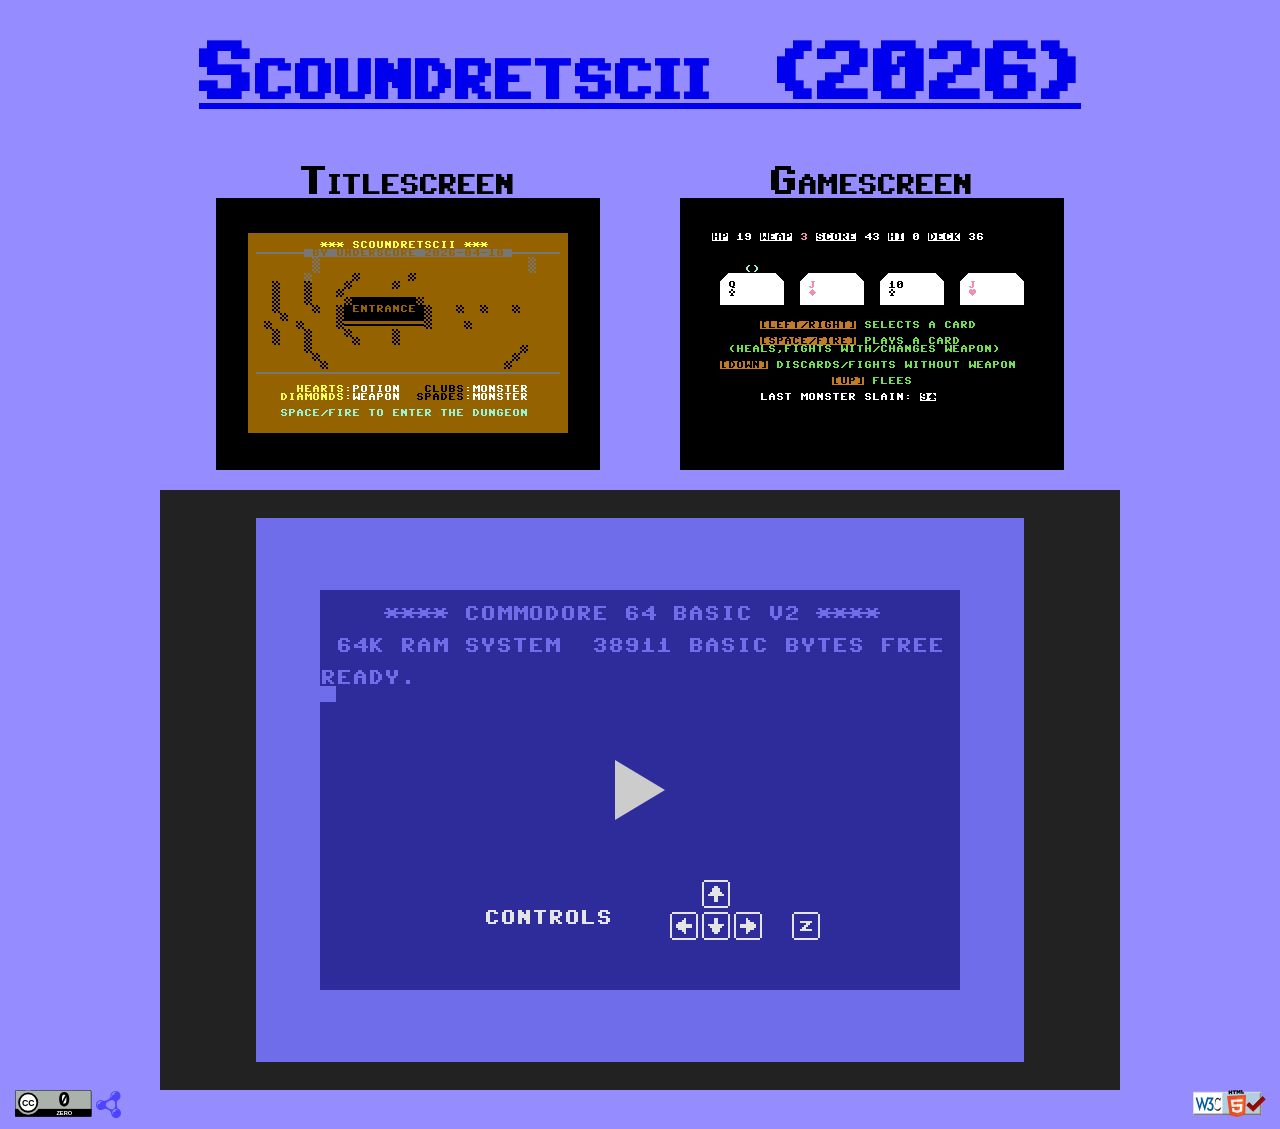
==== index.html @ f5ee2f28 "Update index.html" ====
<!DOCTYPE html>
<html lang="en">
<!-- Licensed under the Academic Free License version 3.0
	- Any copyright dedicated to the public domain -->
	<head>
		<link rel="license" href="https://spdx.org/licenses/AFL-3.0">
		<link rel="license" href="https://creativecommons.org/publicdomain/zero/1.0/">
		<meta http-equiv="Content-Type" content="text/html; charset=utf-8">
    <link rel="preload" href="bs.svg" as="image" type="image/svg+xml">
 		<link rel="stylesheet" href="style.css">
    <meta name="mobile-web-app-capable" content="yes">
		<meta name="viewport" content="width=device-width, initial-scale=0.5">
		<meta name="description" content="C64 single load BASIC game using PETSCII graphics: Scoundretscii from 2026.">
		<meta name="theme-color" content="lightblue">
		<title>Scoundretscii (2026)</title>
		<link rel="shortcut icon" href="[data-uri]">
<style>
img {width:384px;height:272px;image-rendering:pixelated;}
</style><script>
// @license magnet:?xt=urn:btih:90dc5c0be029de84e523b9b3922520e79e0e6f08&dn=cc0.txt
document.onreadystatechange = () => {if(document.readyState === "interactive") {
    for (const v of document.querySelectorAll('a[href$="="]')) {
      v.setAttribute("href",v.getAttribute("href") + location.href);
    }
  }
}
// @license-end
</script></head>
<body><header>
<h1><a download="scoundretscii.prg" href="scoundretscii.prg">Scoundretscii (2026)</a></h1>
</header><main vocab="http://schema.org/" typeof="ImageGallery" style="grid-template: repeat(1, 1fr) / repeat(2, 1fr)">
<figure typeof="ImageObject" property="image"><figcaption property="name">Titlescreen</figcaption>
<a href="sp.svg" property="ContentUrl"><img src="sp.svg" alt="Title screen"></a>
</figure><figure typeof="ImageObject" property="image"><figcaption property="name">Gamescreen</figcaption>
<a href="sp.svg#i2" property="ContentUrl"><img src="sp.svg#i2" alt="Game screen"></a>
</figure>
</main>
<iframe style="width:960px;height:600px;border:none;display:block;margin:0 auto" src="/play/index.html"></iframe>
<footer>
<svg style="float:right;height:3vh;padding-right:0.5vw" role="img" aria-label="Valid HTML5"
   viewBox="0 0 551.505 204.629"
   overflow="visible"
   enable-background="new 0 0 551.505 204.629"
   xml:space="preserve"
   id="svg3281"
   xmlns="http://www.w3.org/2000/svg"
><a href="https://validator.w3.org/nu/?doc="><title>Valid HTML5</title>
<g
   id="g3286">
						<rect
   style="fill:#cccccc"
   x="0"
   id="rect3288"
   height="173.802"
   width="517.521"
   y="13.449" /> 
					</g><rect
   x="5.3400002"
   y="20.246"
   width="510.724"
   height="167.005"
   id="rect3292"
   style="fill:#ffffff" /><g
   id="g3294">
						<rect
   style="fill:#b3cee1"
   id="rect3296"
   height="167.006"
   width="293.229"
   y="20.731001"
   x="222.35001" /> 
					</g><g
   id="g2299">
								<path
   style="fill:#221b0a"
   d="M 209.16571,56.324 L 211.29771,67.053253 L 204.70875,83.235483 C 204.70875,83.235483 200.86171,75.84577 196.04671,72.45477 C 191.99671,69.59677 187.92816,69.771966 183.79916,70.622966 C 178.48816,71.717966 174.54107,76.790253 171.92207,84.352253 C 172.17707,84.352253 171.20545,86.576 171.20545,86.576 C 168.06245,95.926 169.30916,100.29616 169.352,104.617 C 169.41812,111.28605 170.232,115.226 170.232,115.226 C 170.232,115.226 165.652,106.752 165.695,94.336 C 165.721,85.482 167.116,77.445 171.214,69.518 C 174.819,62.548 180.174,58.365 184.934,57.879 C 189.849,57.36 193.743,59.732 196.743,62.301 C 199.893,64.994 203.088,70.885 203.088,70.885 L 209.16571,56.324 z "
   id="path2301" />
								<path
   style="fill:#221b0a"
   d="M 208.826,129.637 C 208.826,129.637 205.492,135.595 203.418,137.896 C 201.343,140.187 197.627,144.231 193.027,146.256 C 188.438,148.278 186.034,148.66 181.491,148.222 C 176.959,147.784 172.75,145.164 171.274,144.062 C 169.792,142.972 166.017,139.745 163.897,136.75 C 161.755,133.738 158.428,127.722 158.428,127.722 C 158.428,127.722 160.281,133.749 161.443,136.305 C 162.106,137.777 164.172,142.275 167.09,146.199 C 169.803,149.855 175.104,156.149 183.138,157.565 C 191.175,158.99 196.693,155.384 198.062,154.508 C 199.424,153.63 202.305,151.223 204.128,149.274 C 206.037,147.236 207.83,144.632 208.826,143.082 C 209.564,141.943 210.746,139.642 210.746,139.642 L 208.826,129.637 z "
   id="path2303" />
							</g><g
   id="g2305">
								<polygon
   style="fill:#005a9c"
   points="70.064,56.899 88.236,118.669 106.405,56.899 119.555,56.899 89.487,158.386 88.234,158.386 69.438,95.493 50.644,158.386 49.388,158.386 19.321,56.899 32.475,56.899 50.644,118.669 62.923,77.07 56.906,56.899 70.064,56.899 "
   id="path2307" />
								<path
   style="fill:#005a9c"
   d="M 156.913,125.805 C 156.913,134.996 154.469,142.727 149.582,148.99 C 144.698,155.253 138.37,158.387 130.601,158.387 C 124.757,158.387 119.659,156.521 115.318,152.811 C 110.971,149.088 107.753,144.055 105.665,137.716 L 115.942,133.455 C 117.446,137.298 119.433,140.326 121.893,142.537 C 124.354,144.745 127.254,145.854 130.601,145.854 C 134.109,145.854 137.077,143.889 139.501,139.971 C 141.924,136.047 143.134,131.32 143.134,125.805 C 143.134,119.709 141.835,114.996 139.242,111.65 C 136.241,107.728 131.519,105.759 125.083,105.759 L 120.075,105.759 L 120.075,99.748 L 137.616,69.425 L 116.435,69.425 L 110.547,79.443 L 106.801,79.443 L 106.801,56.899 L 155.659,56.899 L 155.659,63.032 L 137.117,94.991 C 143.624,97.07 148.56,100.878 151.9,106.39 C 155.243,111.906 156.913,118.374 156.913,125.805 z "
   id="path2309" />
							</g><g
   id="g3315">
						<rect
   style="fill:#4f4f4f"
   id="rect3317"
   height="5.8249998"
   width="510.23901"
   y="181.425"
   x="5.3400002" /> 
					</g><g
   id="g3319">
						<g
   id="g3321">
							<rect
   style="fill:#b39f67"
   id="rect3323"
   height="5.8249998"
   width="293.715"
   y="176.571"
   x="222.35001" /> 
						</g>
						<g
   id="g3325">
							<rect
   style="fill:#b4b4b4"
   id="rect3327"
   height="5.8249998"
   width="217.009"
   y="176.571"
   x="5.3400002" /> 
						</g>
					</g><g
   id="g3329">
						<polygon
   style="fill:#e44d26"
   id="polygon3331"
   points="277.795,191.098 257.909,45.275 401.367,38.584 395.125,185.602 337.138,204.629 277.795,191.098 " />
						<polygon
   style="fill:#f16529"
   id="polygon3333"
   points="336.645,192.174 383.5,176.801 388.835,51.168 330.196,53.903 336.645,192.174 " />
						<polygon
   style="fill:#ebebeb"
   id="polygon3335"
   points="332.729,108.213 308.964,109.322 306.465,91.006 331.87,89.821 331.032,71.862 330.973,71.865 286.001,73.962 286.656,78.76 293.376,128.046 333.566,126.172 332.729,108.213 " />
						<polygon
   style="fill:#ebebeb"
   id="polygon3337"
   points="334.903,154.852 334.826,154.878 314.574,150.411 312.627,136.146 302.908,136.599 294.599,136.987 298.43,165.07 335.693,173.567 335.775,173.54 334.903,154.852 " />
						<polygon
   style="fill:var(--tcolor)"
   id="polygon3339"
   points="269.401,4.859 278.528,4.433 278.949,13.45 287.298,13.061 286.877,4.043 296.004,3.619 297.277,30.925 288.151,31.35 287.724,22.207 279.375,22.596 279.802,31.74 270.675,32.165 269.401,4.859 " />
						<polygon
   style="fill:var(--tcolor)"
   id="polygon3341"
   points="308.428,12.113 300.393,12.487 299.97,3.433 325.171,2.258 325.594,11.312 317.555,11.687 318.405,29.939 309.278,30.365 308.428,12.113 " />
						<polygon
   style="fill:var(--tcolor)"
   id="polygon3343"
   points="329.17,2.071 338.687,1.627 344.988,10.949 350.388,1.082 359.908,0.638 361.183,27.944 352.092,28.368 351.461,14.833 345.635,24.834 345.479,24.842 338.742,15.427 339.373,28.961 330.443,29.378 329.17,2.071 " />
						<polygon
   style="fill:var(--tcolor)"
   id="polygon3345"
   points="364.451,0.426 373.581,0 374.434,18.281 387.27,17.682 387.69,26.708 365.726,27.732 364.451,0.426 " />
						<polygon
   style="fill:#ffffff"
   id="polygon3347"
   points="332.666,108.216 333.504,126.175 355.62,125.144 354.621,148.531 334.843,154.872 335.714,173.556 372.059,161.636 372.184,158.587 374.199,111.111 374.413,106.27 369.573,106.496 332.666,108.216 " />
						<polygon
   style="fill:#ffffff"
   id="polygon3349"
   points="330.973,71.865 331.492,83.02 331.808,89.781 331.81,89.824 375.131,87.804 375.131,87.804 375.189,87.801 375.36,83.749 375.756,74.604 375.961,69.767 330.973,71.865 " />
					</g><g
   id="g3351">
						<rect
   style="fill:#4f4f4f"
   id="rect3353"
   height="165.401"
   width="5.8260002"
   y="20.246"
   x="510.72501" /> 
					</g><g
   id="g3355">
						<rect
   style="fill:#b39f67"
   id="rect3357"
   height="160.694"
   width="5.8260002"
   y="20.731001"
   x="504.89801" /> 
					</g><g
   id="g3359">
						<polygon
   style="fill:#980f08"
   id="polygon3361"
   points="402.462,115.4 425.766,92.097 454.409,120.74 528.202,46.947 551.505,70.25 456.352,165.405 402.462,115.4 " />
					</g><g
   id="g3363">
						<polygon
   style="fill:#840b08"
   id="polygon3365"
   points="410.389,107.594 425.28,93.068 453.924,121.711 527.717,47.918 538.843,58.063 455.865,140.166 410.389,107.594 " />
					</g>
	</a></svg>
<svg xmlns="http://www.w3.org/2000/svg" xmlns:xlink="http://www.w3.org/1999/xlink" viewbox="0 0 255 90" style="margin-left:1ex;height:3vh" role="img" aria-label="The source code of this page is free to copy without permission">
<a xlink:href="https://creativecommons.org/publicdomain/zero/1.0/"><title>The source code of this page is free to
copy/use without permission/attribution</title>
<rect x="1" y="1" width="253" height="87" rx="4" ry="4" stroke-width="2" stroke="#000000" fill="#aab2ab"/>
<rect x="0" y="63" width="255" height="26" stroke="none" fill="#000000"/>
<circle cx="44" cy="42" r="40.1" stroke="none" fill="#aab2ab"/>
<circle cx="44" cy="42" r="30.5" stroke-width="6" stroke="#000000" fill="#FFFFFF"/>
<text fill="#000000" x="23" y="52" style="font-family:Arial,sans-serif;font-size:29px;font-weight:bold">CC</text>
<rect x="152" y="11" width="24" height="39" rx="10.5" ry="16.5" stroke-width="9.5" stroke="#000000" fill="#FFFFFF"/>
<line x1="154" y1="49" x2="174" y2="12" stroke="#000000" stroke-width="6"/>
<text fill="#FFFFFF" x="138" y="83" style="font-family:Arial,sans-serif;font-size:19px;font-weight:bold">ZERO</text>
</a></svg>
<svg viewBox="0 0 943 1019" style="fill: #4D44FF; vertical-align: -0.1em; height: 3vh" role="img" aria-label="Valid RDFa structured data">
<a href="https://validator.schema.org/#url="><title>Valid RDFa 
structured data</title>
<path fill-rule="evenodd" d="M845,668c-6-3-13-6-19-9l5-0c0,0-42-18-45-152 c-4-133,40-156,40-156l-0,0c33-17,61-43,79-78c48-91,14-203-77-252 C729-26,617,8,569,99c-20,37-25,78-19,117l-2-3c0,0,11,48-103,119 c-113,71-165,35-165,35l3,5c-3-2-6-4-10-6C183,317,70,352,22,443 c-48,91-14,203,77,252c68,36,147,26,204-19l-1,2c0,0,41-34,160,30 c94,50,108,100,110,118c-2,69,33,137,98,171c91,48,203,14,252-77 C970,829,935,717,845,668z M635,693c-15,5-58,11-148-37 c-98-53-113-97-115-110c1-16,1-32-2-48l1,1c0,0-8-43,104-112 c100-62,146-50,154-47c5,4,11,7,17,10c11,6,23,11,35,14 c14,13,39,50,42,149c3,99-26,137-42,150C664,671,648,681,635,693z   M622,81c-54,59-55,146-3,196c-26-25-25-77,1-126 c3-4,13-15,27-10c1,0,2,1,3,1c3,1,7,1,10,1 c22-1,38-19,37-41c-0-10-4-18-11-25c50-33,107-37,131-15l1,0 C765,12,677,21,622,81z   M78,431c-54,59-55,146-03,196c-26-25-25-77,1-126 c3-4,13-15,27-10c1,0,2,1,3,1c3,1,7,1,10,1 c22-1,38-19,37-41c-0-10-4-18-11-25c50-33,107-37,131-15l1,0 C221,363,133,371,78,431z   M654,728c-54,59-55,146-3,196c-26-25-25-77,1-126 c3-4,13-15,27-10c1,0,2,1,3,1c3,1,7,1,10,1 c22-1,38-19,37-41c-0-10-4-18-11-25c50-33,107-37,131-15l1,0 C797,659,709,668,654,728z" />
</a></svg></footer></body></html>
---- style.css ----
@font-face{font-family:'C64 Pro';src:url([data-uri]) format('woff2');}
:root {background-color:#958DFF}
main {display:grid;margin:0 auto;align-items:center;width:fit-content}
header,h1[style],figcaption {font-variant:small-caps;text-align:center;font-size:xx-large;font-family:"C64 Pro"}
a[style] {display:inline-block;width:384px;height:272px;background:no-repeat var(--vg);font-size:18pt}
figcaption:has(+ a:hover),figure:focus-within > figcaption {color:#4D44FF}
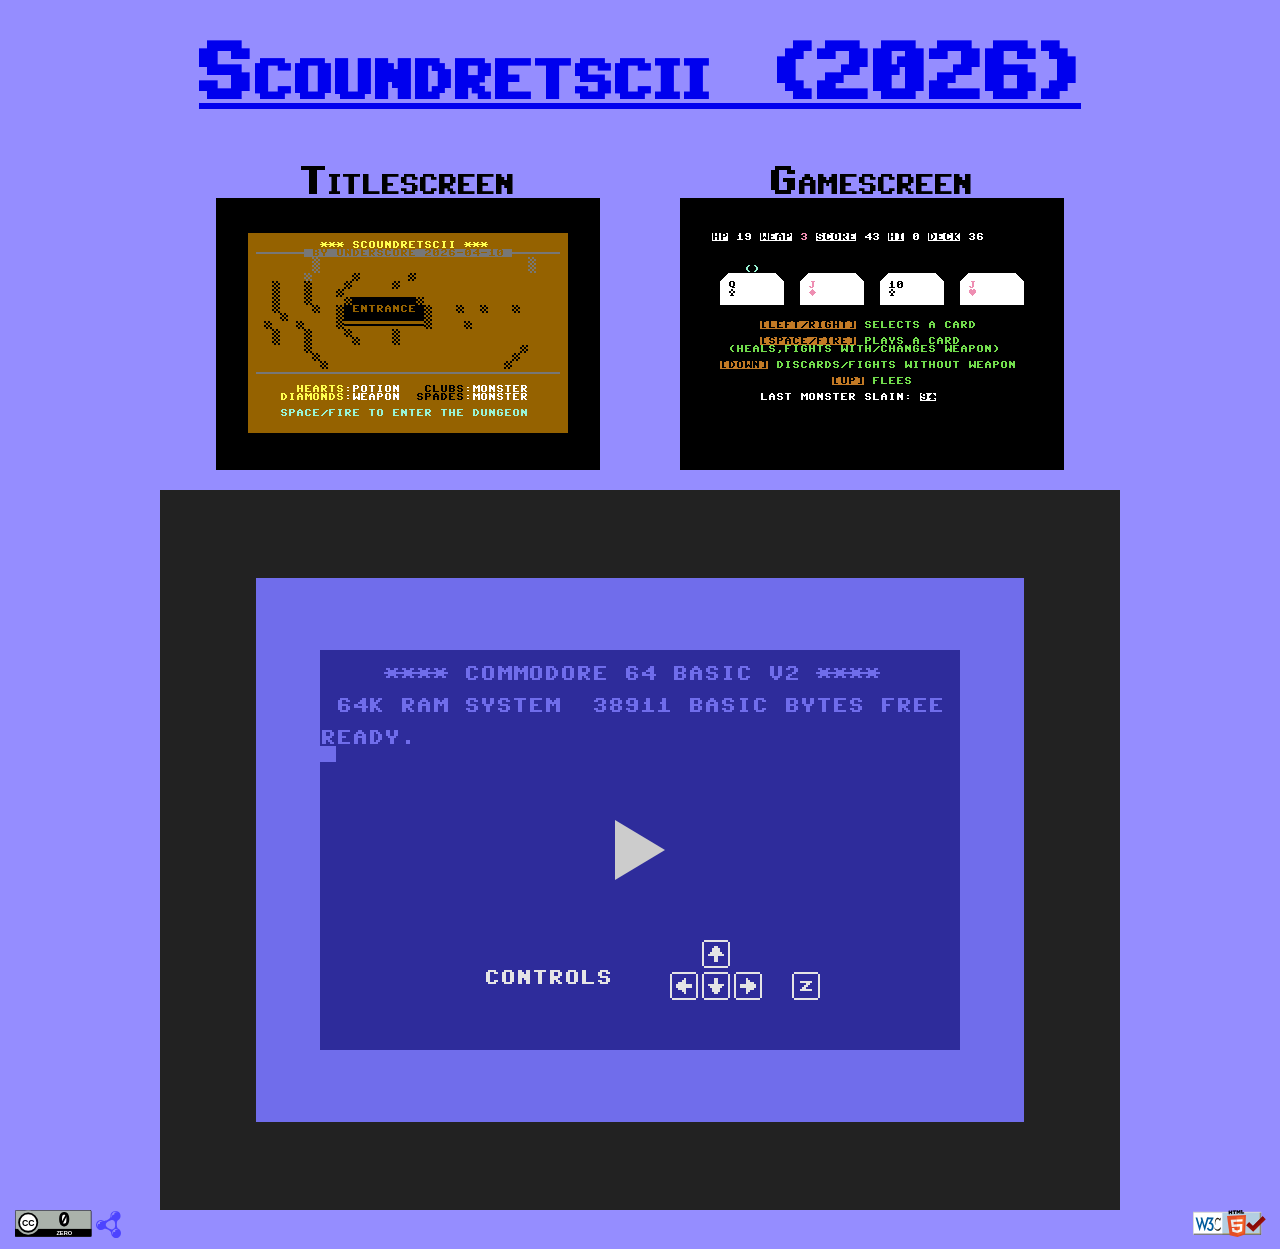
==== commit 5c28cad2: "Update index.html" ====
--- a/index.html
+++ b/index.html
@@ -35,7 +35,7 @@
 <a href="sp.svg#i2" property="ContentUrl"><img src="sp.svg#i2" alt="Game screen"></a>
 </figure>
 </main>
-<iframe style="width:960px;height:600px;border:none;display:block;margin:0 auto" src="/play/index.html"></iframe>
+<iframe style="width:960px;height:720px;border:none;display:block;margin:0 auto" src="/play/index.html"></iframe>
 <footer>
 <svg style="float:right;height:3vh;padding-right:0.5vw" role="img" aria-label="Valid HTML5"
    viewBox="0 0 551.505 204.629"
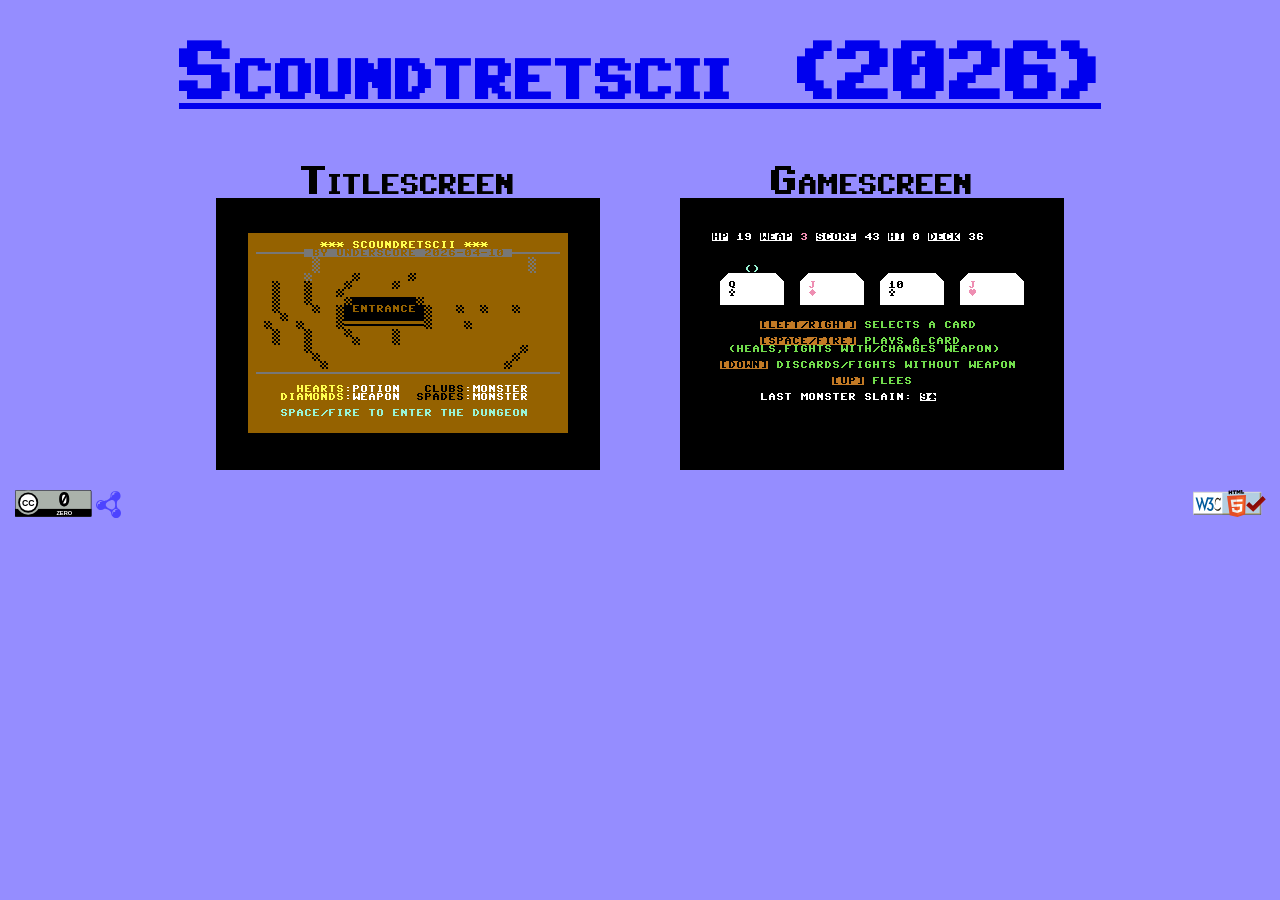
==== commit 20d68114: "Add files via upload" ====
--- a/index.html
+++ b/index.html
@@ -6,16 +6,19 @@
 		<link rel="license" href="https://spdx.org/licenses/AFL-3.0">
 		<link rel="license" href="https://creativecommons.org/publicdomain/zero/1.0/">
 		<meta http-equiv="Content-Type" content="text/html; charset=utf-8">
+		<meta http-equiv="Content-Security-Policy" content="base-uri 'self'; object-src 'none'; media-src 'self' data:; child-src blob: https://web.archive.org; style-src 'self' 'unsafe-inline' data:; connect-src 'self' blob: data:; font-src https://web.archive.org data:">
     <link rel="preload" href="bs.svg" as="image" type="image/svg+xml">
  		<link rel="stylesheet" href="style.css">
     <meta name="mobile-web-app-capable" content="yes">
 		<meta name="viewport" content="width=device-width, initial-scale=0.5">
-		<meta name="description" content="C64 single load BASIC game using PETSCII graphics: Scoundretscii from 2026.">
+		<meta name="description" content="C64 single load game Scoundretscii from 2026.">
 		<meta name="theme-color" content="lightblue">
 		<title>Scoundretscii (2026)</title>
+		<link rel="canonical" href="https://goodo.nya.je/index.html">
+		<link rel="alternate" href="https://goodo.nya.je/" hreflang="x-default">
 		<link rel="shortcut icon" href="[data-uri]">
 <style>
-img {width:384px;height:272px;image-rendering:pixelated;}
+img {width:384px;height:272px;image-rendering:pixelated;}
 </style><script>
 // @license magnet:?xt=urn:btih:90dc5c0be029de84e523b9b3922520e79e0e6f08&dn=cc0.txt
 document.onreadystatechange = () => {if(document.readyState === "interactive") {
@@ -27,16 +30,13 @@
 // @license-end
 </script></head>
 <body><header>
-<h1><a download="scoundretscii.prg" href="scoundretscii.prg">Scoundretscii (2026)</a></h1>
+<h1><a download="scoundretscii.prg" href="scoundretscii.prg">Scoundtretscii (2026)</a></h1>
 </header><main vocab="http://schema.org/" typeof="ImageGallery" style="grid-template: repeat(1, 1fr) / repeat(2, 1fr)">
 <figure typeof="ImageObject" property="image"><figcaption property="name">Titlescreen</figcaption>
-<a href="sp.svg" property="ContentUrl"><img src="sp.svg" alt="Title screen"></a>
+<a href="sp.svg" property="ContentUrl"><img src="sp.svg" alt="Title screen"></a>
 </figure><figure typeof="ImageObject" property="image"><figcaption property="name">Gamescreen</figcaption>
 <a href="sp.svg#i2" property="ContentUrl"><img src="sp.svg#i2" alt="Game screen"></a>
-</figure>
-</main>
-<iframe style="width:960px;height:720px;border:none;display:block;margin:0 auto" src="/play/index.html"></iframe>
-<footer>
+</figure></main><footer>
 <svg style="float:right;height:3vh;padding-right:0.5vw" role="img" aria-label="Valid HTML5"
    viewBox="0 0 551.505 204.629"
    overflow="visible"
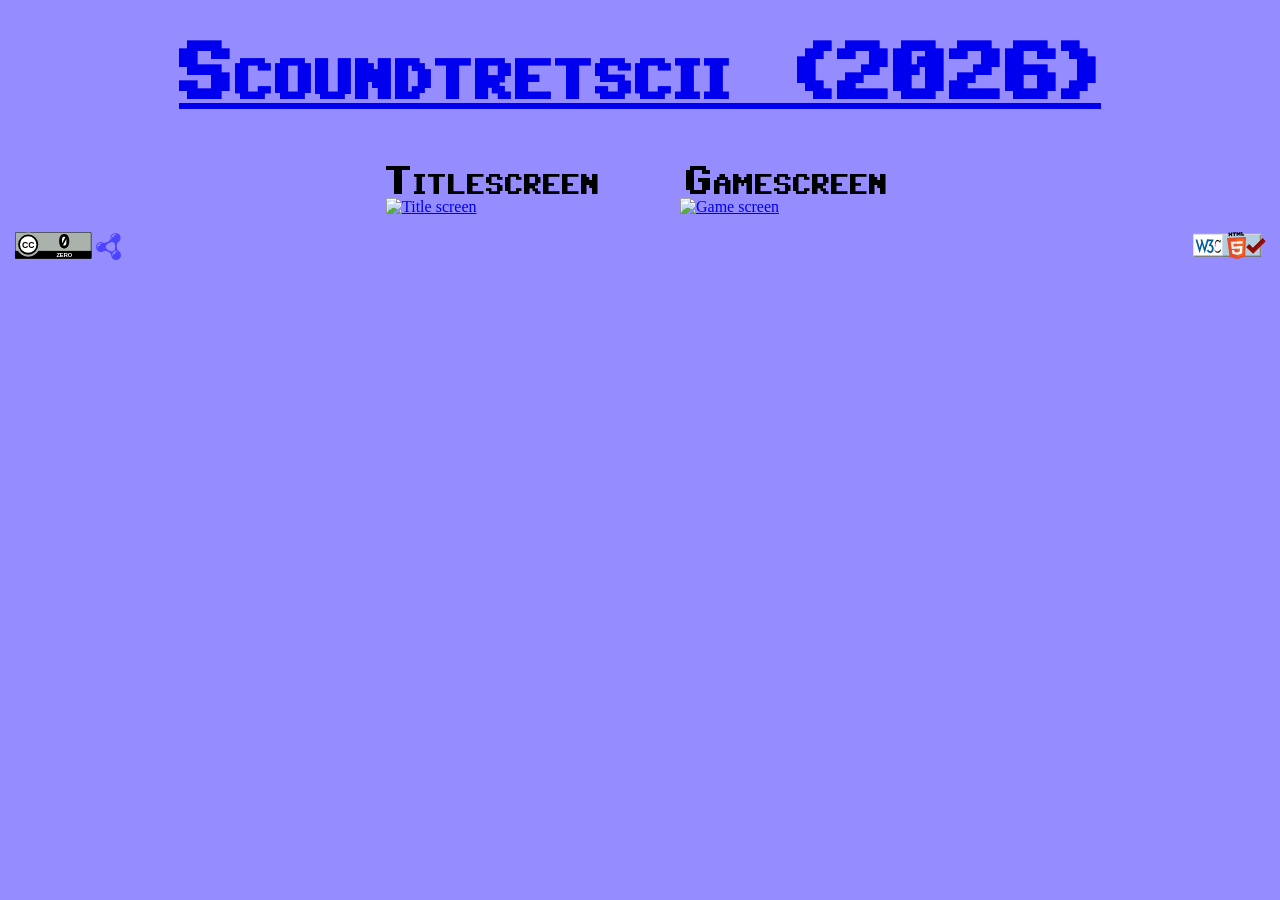
==== commit d5ce5bfd: "Add files via upload" ====
--- a/index.html
+++ b/index.html
@@ -33,9 +33,9 @@
 <h1><a download="scoundretscii.prg" href="scoundretscii.prg">Scoundtretscii (2026)</a></h1>
 </header><main vocab="http://schema.org/" typeof="ImageGallery" style="grid-template: repeat(1, 1fr) / repeat(2, 1fr)">
 <figure typeof="ImageObject" property="image"><figcaption property="name">Titlescreen</figcaption>
-<a href="sp.svg" property="ContentUrl"><img src="sp.svg" alt="Title screen"></a>
+<a href="sp.svgz" property="ContentUrl"><img src="sp.svgz" alt="Title screen"></a>
 </figure><figure typeof="ImageObject" property="image"><figcaption property="name">Gamescreen</figcaption>
-<a href="sp.svg#i2" property="ContentUrl"><img src="sp.svg#i2" alt="Game screen"></a>
+<a href="sp.svgz#i2" property="ContentUrl"><img src="sp.svgz#i2" alt="Game screen"></a>
 </figure></main><footer>
 <svg style="float:right;height:3vh;padding-right:0.5vw" role="img" aria-label="Valid HTML5"
    viewBox="0 0 551.505 204.629"
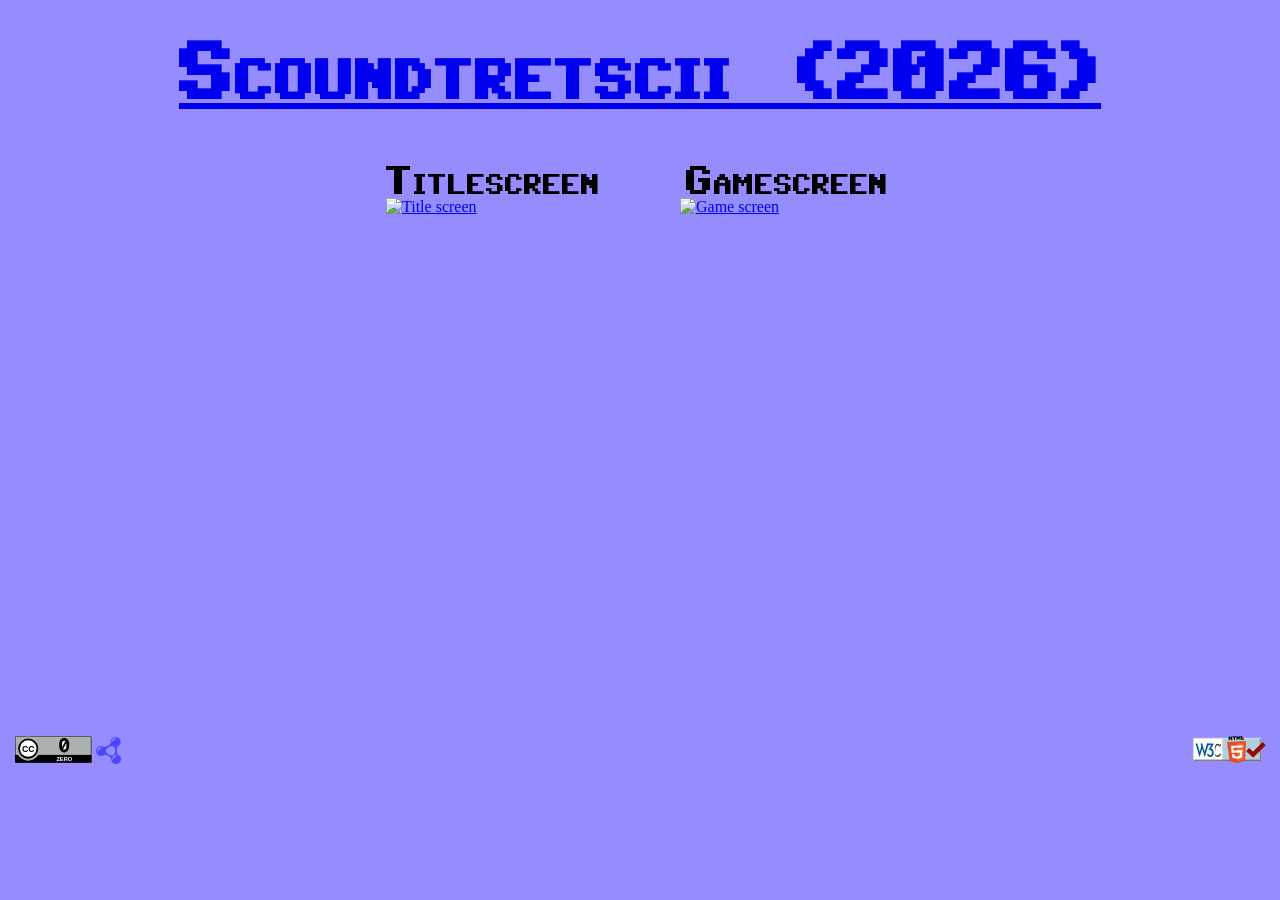
==== commit 9b937e16: "Add files via upload" ====
--- a/index.html
+++ b/index.html
@@ -36,7 +36,9 @@
 <a href="sp.svgz" property="ContentUrl"><img src="sp.svgz" alt="Title screen"></a>
 </figure><figure typeof="ImageObject" property="image"><figcaption property="name">Gamescreen</figcaption>
 <a href="sp.svgz#i2" property="ContentUrl"><img src="sp.svgz#i2" alt="Game screen"></a>
-</figure></main><footer>
+</figure></main>
+<iframe style="width:900px;height:500px;border:none;disply:block;margin:0 auto" src="/play/"></iframe>
+<footer>
 <svg style="float:right;height:3vh;padding-right:0.5vw" role="img" aria-label="Valid HTML5"
    viewBox="0 0 551.505 204.629"
    overflow="visible"
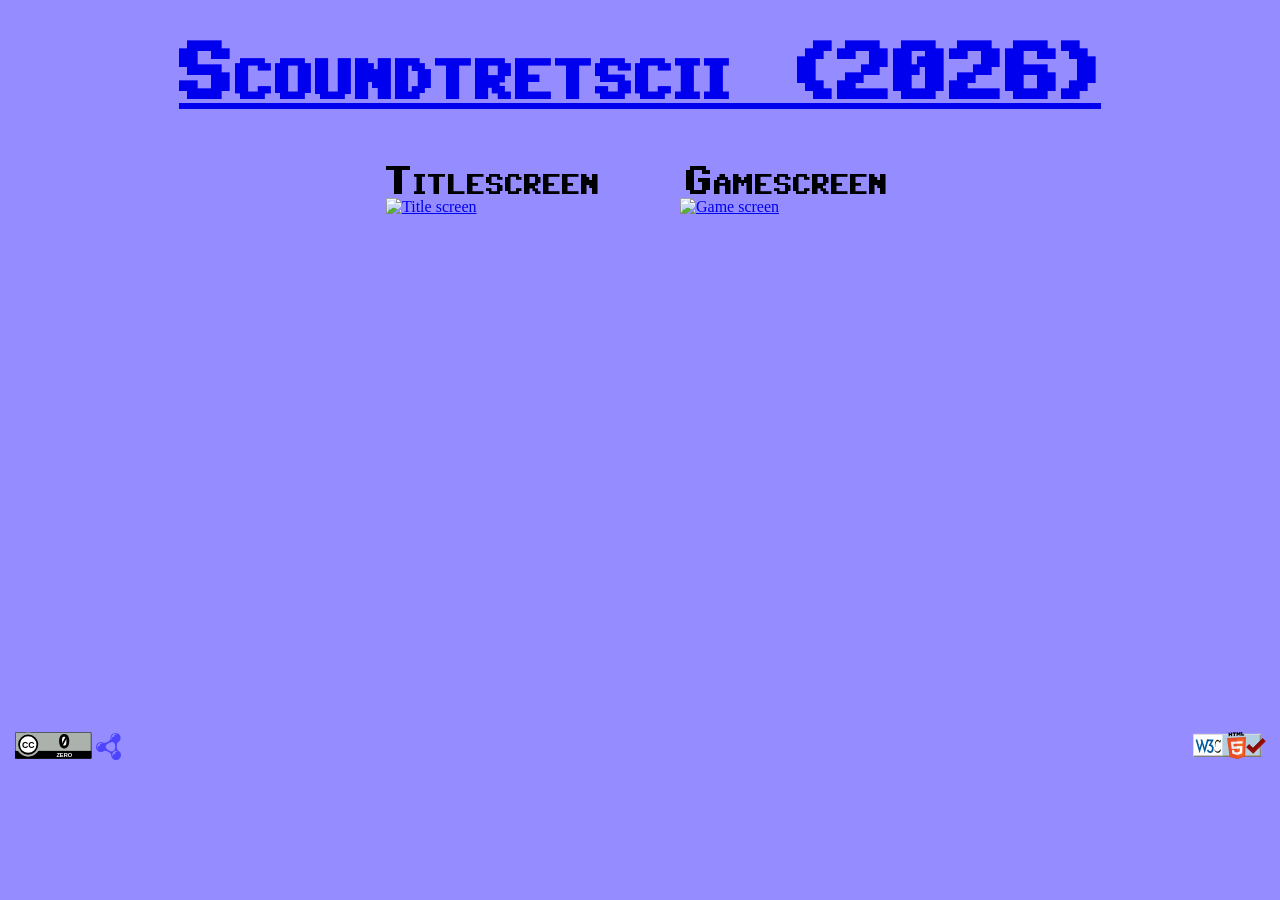
==== commit 3cfede33: "Update index.html" ====
--- a/index.html
+++ b/index.html
@@ -18,7 +18,7 @@
 		<link rel="alternate" href="https://goodo.nya.je/" hreflang="x-default">
 		<link rel="shortcut icon" href="[data-uri]">
 <style>
-img {width:384px;height:272px;image-rendering:pixelated;}
+img {width:384px;height:272px;image-rendering:pixelated;}
 </style><script>
 // @license magnet:?xt=urn:btih:90dc5c0be029de84e523b9b3922520e79e0e6f08&dn=cc0.txt
 document.onreadystatechange = () => {if(document.readyState === "interactive") {
@@ -33,11 +33,11 @@
 <h1><a download="scoundretscii.prg" href="scoundretscii.prg">Scoundtretscii (2026)</a></h1>
 </header><main vocab="http://schema.org/" typeof="ImageGallery" style="grid-template: repeat(1, 1fr) / repeat(2, 1fr)">
 <figure typeof="ImageObject" property="image"><figcaption property="name">Titlescreen</figcaption>
-<a href="sp.svgz" property="ContentUrl"><img src="sp.svgz" alt="Title screen"></a>
+<a href="sp.svgz" property="ContentUrl"><img src="sp.svgz" alt="Title screen"></a>
 </figure><figure typeof="ImageObject" property="image"><figcaption property="name">Gamescreen</figcaption>
 <a href="sp.svgz#i2" property="ContentUrl"><img src="sp.svgz#i2" alt="Game screen"></a>
 </figure></main>
-<iframe style="width:900px;height:500px;border:none;disply:block;margin:0 auto" src="/play/"></iframe>
+<iframe style="width:900px;height:500px;border:none;display:block;margin:0 auto" src="/play/"></iframe>
 <footer>
 <svg style="float:right;height:3vh;padding-right:0.5vw" role="img" aria-label="Valid HTML5"
    viewBox="0 0 551.505 204.629"
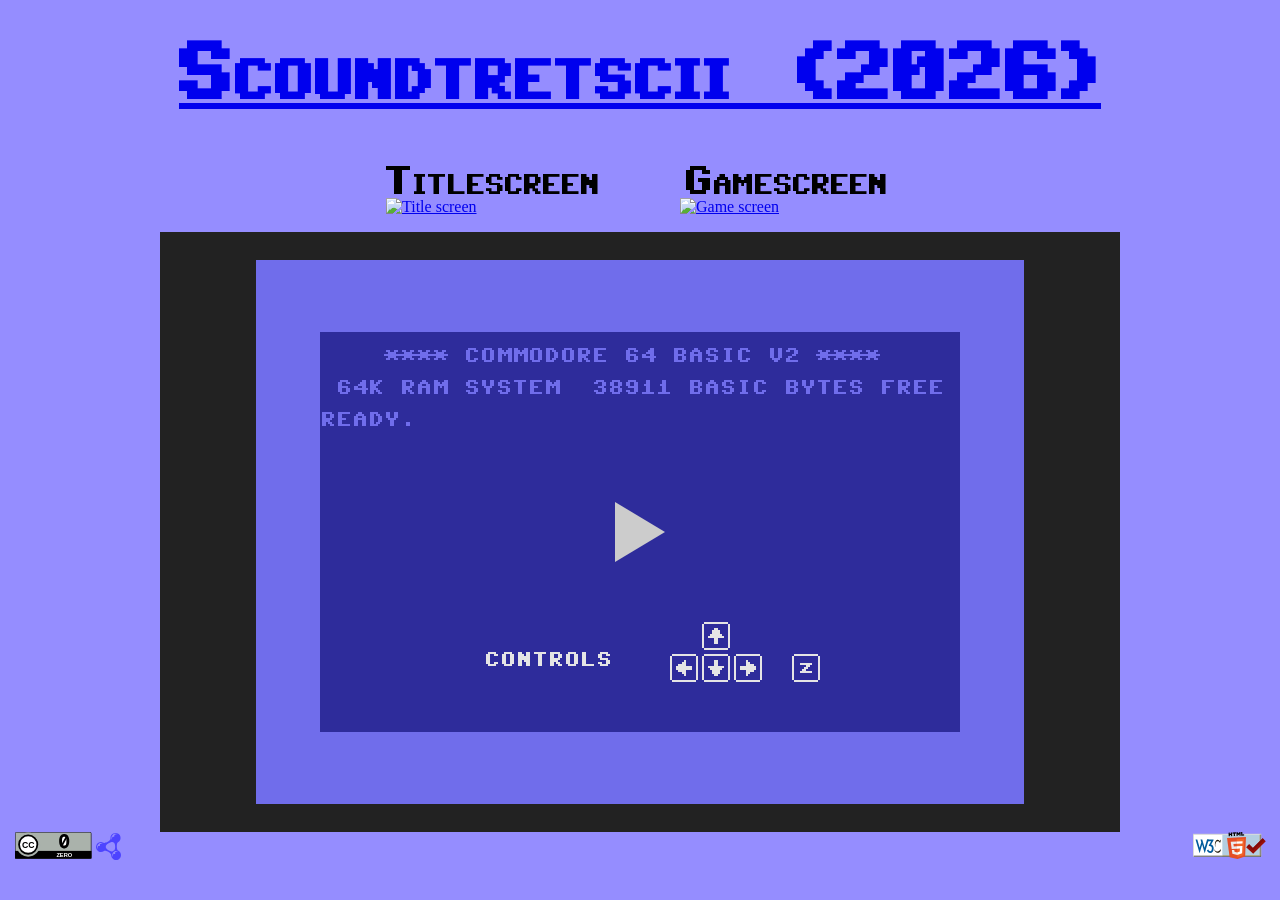
==== commit 166946e1: "Add files via upload" ====
--- a/index.html
+++ b/index.html
@@ -6,7 +6,6 @@
 		<link rel="license" href="https://spdx.org/licenses/AFL-3.0">
 		<link rel="license" href="https://creativecommons.org/publicdomain/zero/1.0/">
 		<meta http-equiv="Content-Type" content="text/html; charset=utf-8">
-		<meta http-equiv="Content-Security-Policy" content="base-uri 'self'; object-src 'none'; media-src 'self' data:; child-src blob: https://web.archive.org; style-src 'self' 'unsafe-inline' data:; connect-src 'self' blob: data:; font-src https://web.archive.org data:">
     <link rel="preload" href="bs.svg" as="image" type="image/svg+xml">
  		<link rel="stylesheet" href="style.css">
     <meta name="mobile-web-app-capable" content="yes">
@@ -18,7 +17,7 @@
 		<link rel="alternate" href="https://goodo.nya.je/" hreflang="x-default">
 		<link rel="shortcut icon" href="[data-uri]">
 <style>
-img {width:384px;height:272px;image-rendering:pixelated;}
+img {width:384px;height:272px;image-rendering:pixelated;}
 </style><script>
 // @license magnet:?xt=urn:btih:90dc5c0be029de84e523b9b3922520e79e0e6f08&dn=cc0.txt
 document.onreadystatechange = () => {if(document.readyState === "interactive") {
@@ -33,11 +32,11 @@
 <h1><a download="scoundretscii.prg" href="scoundretscii.prg">Scoundtretscii (2026)</a></h1>
 </header><main vocab="http://schema.org/" typeof="ImageGallery" style="grid-template: repeat(1, 1fr) / repeat(2, 1fr)">
 <figure typeof="ImageObject" property="image"><figcaption property="name">Titlescreen</figcaption>
-<a href="sp.svgz" property="ContentUrl"><img src="sp.svgz" alt="Title screen"></a>
+<a href="sp.svgz" property="ContentUrl"><img src="sp.svgz" alt="Title screen"></a>
 </figure><figure typeof="ImageObject" property="image"><figcaption property="name">Gamescreen</figcaption>
 <a href="sp.svgz#i2" property="ContentUrl"><img src="sp.svgz#i2" alt="Game screen"></a>
 </figure></main>
-<iframe style="width:900px;height:500px;border:none;display:block;margin:0 auto" src="/play/"></iframe>
+<iframe style="width:960px;height:600px;border:none;display:block;margin:0 auto" src="/play/"></iframe>
 <footer>
 <svg style="float:right;height:3vh;padding-right:0.5vw" role="img" aria-label="Valid HTML5"
    viewBox="0 0 551.505 204.629"
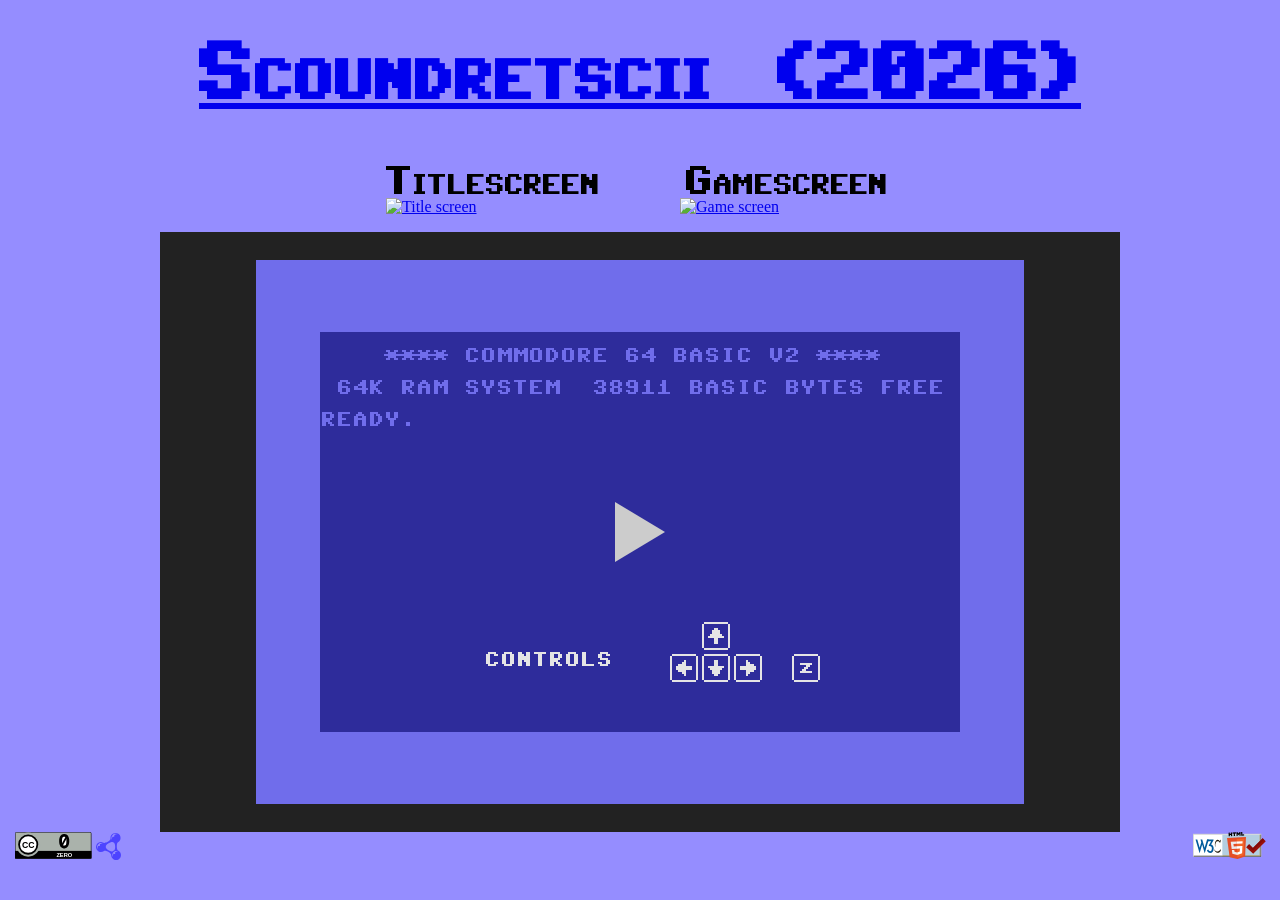
==== commit 9dabdef7: "Update fmt.Println message from 'Hello' to 'Goodbye' Typo in heading" ====
--- a/index.html
+++ b/index.html
@@ -17,7 +17,7 @@
 		<link rel="alternate" href="https://goodo.nya.je/" hreflang="x-default">
 		<link rel="shortcut icon" href="[data-uri]">
 <style>
-img {width:384px;height:272px;image-rendering:pixelated;}
+img {width:384px;height:272px;image-rendering:pixelated;}
 </style><script>
 // @license magnet:?xt=urn:btih:90dc5c0be029de84e523b9b3922520e79e0e6f08&dn=cc0.txt
 document.onreadystatechange = () => {if(document.readyState === "interactive") {
@@ -29,10 +29,10 @@
 // @license-end
 </script></head>
 <body><header>
-<h1><a download="scoundretscii.prg" href="scoundretscii.prg">Scoundtretscii (2026)</a></h1>
+<h1><a download="scoundretscii.prg" href="scoundretscii.prg">Scoundretscii (2026)</a></h1>
 </header><main vocab="http://schema.org/" typeof="ImageGallery" style="grid-template: repeat(1, 1fr) / repeat(2, 1fr)">
 <figure typeof="ImageObject" property="image"><figcaption property="name">Titlescreen</figcaption>
-<a href="sp.svgz" property="ContentUrl"><img src="sp.svgz" alt="Title screen"></a>
+<a href="sp.svgz" property="ContentUrl"><img src="sp.svgz" alt="Title screen"></a>
 </figure><figure typeof="ImageObject" property="image"><figcaption property="name">Gamescreen</figcaption>
 <a href="sp.svgz#i2" property="ContentUrl"><img src="sp.svgz#i2" alt="Game screen"></a>
 </figure></main>
